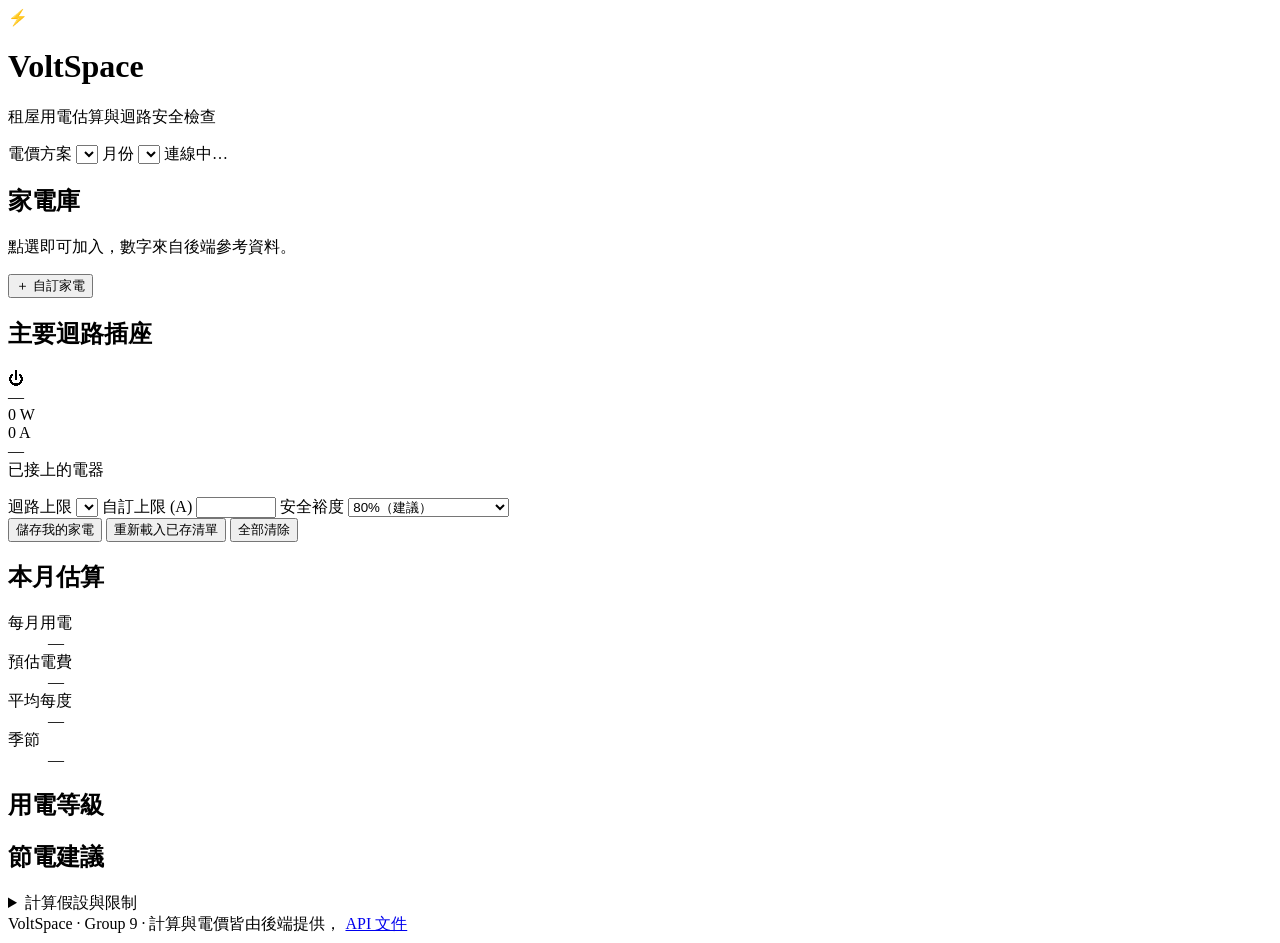
==== backend/web/index.html @ 3326e178 "first commit" ====
<!DOCTYPE html>
<html lang="zh-Hant">
<head>
<meta charset="utf-8" />
<meta name="viewport" content="width=device-width, initial-scale=1" />
<title>VoltSpace — 租屋用電與迴路安全</title>
<link rel="icon" href="data:image/svg+xml,<svg xmlns='http://www.w3.org/2000/svg' viewBox='0 0 100 100'><text y='.9em' font-size='90'>⚡</text></svg>" />
<link rel="stylesheet" href="/app/app.css" />
</head>
<body>
<div class="page">

  <!-- ============ header ============ -->
  <header class="card header">
    <div class="brand">
      <span class="bolt">⚡</span>
      <div>
        <h1>VoltSpace</h1>
        <p class="muted small">租屋用電估算與迴路安全檢查</p>
      </div>
    </div>
    <div class="header-right">
      <label class="field inline">
        <span class="label">電價方案</span>
        <select id="plan"></select>
      </label>
      <label class="field inline">
        <span class="label">月份</span>
        <select id="month"></select>
      </label>
      <span id="conn" class="pill" title="後端連線狀態">連線中…</span>
    </div>
  </header>

  <!-- ============ body ============ -->
  <main class="layout">

    <!-- left: appliance library -->
    <section class="card drawer">
      <h2>家電庫</h2>
      <p class="muted small">點選即可加入，數字來自後端參考資料。</p>
      <div id="presets" class="preset-list"></div>
      <button id="customToggle" class="ghost-btn">＋ 自訂家電</button>
      <form id="customForm" class="custom-form" hidden>
        <input id="cName" placeholder="名稱（例如 除濕機）" required maxlength="80" />
        <div class="row2">
          <input id="cWatts" type="number" placeholder="功率 W" min="0.1" max="100000" step="1" required />
          <input id="cVolts" type="number" placeholder="電壓 V" value="110" min="1" max="1000" step="1" />
        </div>
        <div class="row2">
          <input id="cHours" type="number" placeholder="每日小時" min="0" max="24" step="0.1" required />
          <input id="cDays" type="number" placeholder="每月天數" value="30" min="0" max="31" step="1" />
        </div>
        <input id="cQty" type="number" placeholder="數量" value="1" min="1" max="999" step="1" />
        <div class="row2">
          <button type="submit" class="primary">加入</button>
          <button type="button" id="customCancel" class="ghost-btn">取消</button>
        </div>
      </form>
    </section>

    <!-- centre: the socket -->
    <section class="centre">
      <h2 class="centre-title">主要迴路插座</h2>

      <div id="outlet" class="card outlet">
        <div class="outlet-icon">⏻</div>
        <div id="status" class="status">—</div>
        <div id="watts" class="watts">0 W</div>
        <div id="amps" class="muted small">0 A</div>
        <div class="bar"><div id="bar" class="bar-fill"></div></div>
        <div id="cost" class="cost">—</div>

        <div class="plugged-label">已接上的電器</div>
        <ul id="plugged" class="plugged"></ul>
      </div>

      <div class="card circuit">
        <div class="circuit-row">
          <label class="field">
            <span class="label">迴路上限</span>
            <select id="circuit"></select>
          </label>
          <label class="field">
            <span class="label">自訂上限 (A)</span>
            <input id="ampsLimit" type="number" min="0.1" max="1000" step="0.1" />
          </label>
          <label class="field">
            <span class="label">安全裕度</span>
            <select id="margin">
              <option value="0.8">80%（建議）</option>
              <option value="0.7">70%（保守）</option>
              <option value="1.0">100%（只看是否超限）</option>
            </select>
          </label>
        </div>
        <div class="row-actions">
          <button id="saveAll" class="primary">儲存我的家電</button>
          <button id="reload" class="ghost-btn">重新載入已存清單</button>
          <button id="clearAll" class="danger-btn">全部清除</button>
        </div>
        <p id="saveNote" class="muted small"></p>
      </div>
    </section>

    <!-- right: results -->
    <section class="results">
      <div class="card">
        <h2>本月估算</h2>
        <dl class="stats">
          <div><dt>每月用電</dt><dd id="sKwh">—</dd></div>
          <div><dt>預估電費</dt><dd id="sCost">—</dd></div>
          <div><dt>平均每度</dt><dd id="sRate">—</dd></div>
          <div><dt>季節</dt><dd id="sSeason">—</dd></div>
        </dl>
      </div>

      <div class="card">
        <h2>用電等級</h2>
        <ul id="breakdown" class="breakdown"></ul>
      </div>

      <div class="card">
        <h2>節電建議</h2>
        <p id="saving" class="muted small"></p>
        <ul id="recs" class="recs"></ul>
      </div>

      <details class="card notes">
        <summary>計算假設與限制</summary>
        <ul id="disclaimer" class="small muted"></ul>
      </details>
    </section>
  </main>

  <footer class="muted small centre-title">
    VoltSpace · Group 9 · 計算與電價皆由後端提供，
    <a href="/docs" target="_blank" rel="noreferrer">API 文件</a>
  </footer>
</div>

<div id="toast" class="toast" hidden></div>
<script src="/app/app.js"></script>
</body>
</html>
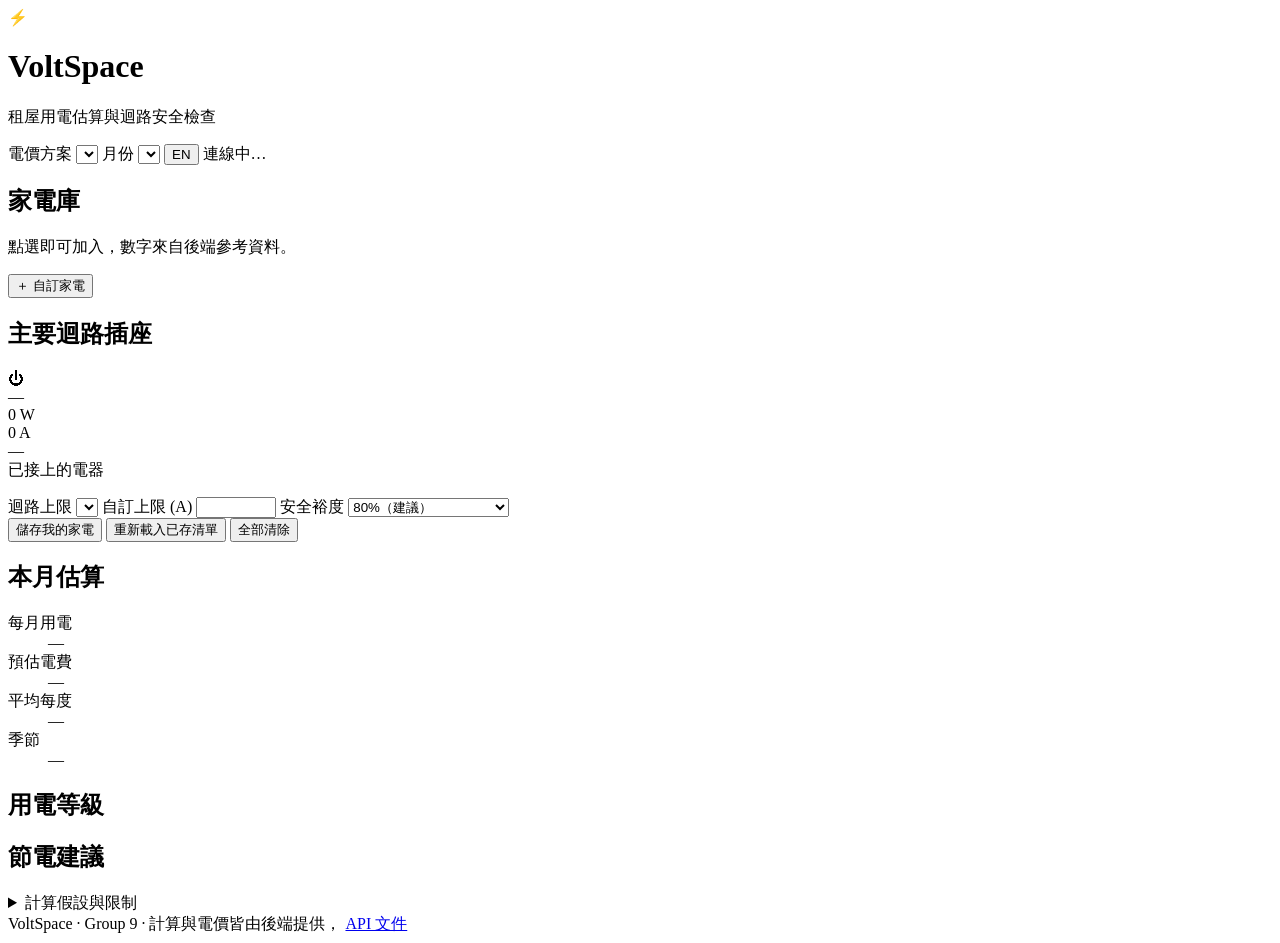
==== commit def63d9a: "feat: 網頁介面支援中英文切換 右上角新增 EN / 中文 按鈕，選擇存在 localStorage，切換後重畫所有動態區塊 （家電庫、方案／月份／迴路選單、電表、建議、注意事項）。  - web" ====
--- a/backend/web/index.html
+++ b/backend/web/index.html
@@ -16,19 +16,23 @@
       <span class="bolt">⚡</span>
       <div>
         <h1>VoltSpace</h1>
-        <p class="muted small">租屋用電估算與迴路安全檢查</p>
+        <p class="muted small" data-i18n="brand.tagline">租屋用電估算與迴路安全檢查</p>
       </div>
     </div>
     <div class="header-right">
       <label class="field inline">
-        <span class="label">電價方案</span>
+        <span class="label" data-i18n="label.plan">電價方案</span>
         <select id="plan"></select>
       </label>
       <label class="field inline">
-        <span class="label">月份</span>
+        <span class="label" data-i18n="label.month">月份</span>
         <select id="month"></select>
       </label>
-      <span id="conn" class="pill" title="後端連線狀態">連線中…</span>
+      <!-- Language switcher: app.js sets the label to the language you can switch TO. -->
+      <button id="langToggle" class="lang-btn" type="button"
+              data-i18n-title="lang.title" title="Switch to English">EN</button>
+      <span id="conn" class="pill" data-i18n-title="conn.title" title="後端連線狀態"
+            data-i18n="conn.checking">連線中…</span>
     </div>
   </header>
 
@@ -37,31 +41,38 @@
 
     <!-- left: appliance library -->
     <section class="card drawer">
-      <h2>家電庫</h2>
-      <p class="muted small">點選即可加入，數字來自後端參考資料。</p>
+      <h2 data-i18n="drawer.title">家電庫</h2>
+      <p class="muted small" data-i18n="drawer.hint">點選即可加入，數字來自後端參考資料。</p>
       <div id="presets" class="preset-list"></div>
-      <button id="customToggle" class="ghost-btn">＋ 自訂家電</button>
-      <form id="customForm" class="custom-form" hidden>
-        <input id="cName" placeholder="名稱（例如 除濕機）" required maxlength="80" />
+      <button id="customToggle" class="ghost-btn" data-i18n="drawer.custom">＋ 自訂家電</button>
+      <!-- novalidate: the browser's native "請輸入有效的值" tooltip is replaced by
+           messages from app.js that name the field and say what to type. -->
+      <form id="customForm" class="custom-form" novalidate hidden>
+        <input id="cName" data-i18n-ph="form.name" placeholder="名稱（例如 除濕機）" maxlength="80" />
         <div class="row2">
-          <input id="cWatts" type="number" placeholder="功率 W" min="0.1" max="100000" step="1" required />
-          <input id="cVolts" type="number" placeholder="電壓 V" value="110" min="1" max="1000" step="1" />
+          <input id="cWatts" inputmode="decimal" data-i18n-ph="form.watts"
+                 placeholder="功率 150 或 150W 都可" />
+          <input id="cVolts" inputmode="decimal" data-i18n-ph="form.volts"
+                 placeholder="電壓 110 或 110V 都可" value="110" />
         </div>
         <div class="row2">
-          <input id="cHours" type="number" placeholder="每日小時" min="0" max="24" step="0.1" required />
-          <input id="cDays" type="number" placeholder="每月天數" value="30" min="0" max="31" step="1" />
+          <input id="cHours" inputmode="decimal" data-i18n-ph="form.hours"
+                 placeholder="每日小時（例 6）" />
+          <input id="cDays" inputmode="decimal" data-i18n-ph="form.days"
+                 placeholder="每月天數" value="30" />
         </div>
-        <input id="cQty" type="number" placeholder="數量" value="1" min="1" max="999" step="1" />
+        <input id="cQty" inputmode="decimal" data-i18n-ph="form.qty" placeholder="數量" value="1" />
+        <p class="muted small custom-hint" data-i18n="form.hint">只要填數字，單位（W／V／小時）可以省略。</p>
         <div class="row2">
-          <button type="submit" class="primary">加入</button>
-          <button type="button" id="customCancel" class="ghost-btn">取消</button>
+          <button type="submit" class="primary" data-i18n="form.add">加入</button>
+          <button type="button" id="customCancel" class="ghost-btn" data-i18n="form.cancel">取消</button>
         </div>
       </form>
     </section>
 
     <!-- centre: the socket -->
     <section class="centre">
-      <h2 class="centre-title">主要迴路插座</h2>
+      <h2 class="centre-title" data-i18n="centre.title">主要迴路插座</h2>
 
       <div id="outlet" class="card outlet">
         <div class="outlet-icon">⏻</div>
@@ -71,33 +82,33 @@
         <div class="bar"><div id="bar" class="bar-fill"></div></div>
         <div id="cost" class="cost">—</div>
 
-        <div class="plugged-label">已接上的電器</div>
+        <div class="plugged-label" data-i18n="outlet.plugged">已接上的電器</div>
         <ul id="plugged" class="plugged"></ul>
       </div>
 
       <div class="card circuit">
         <div class="circuit-row">
           <label class="field">
-            <span class="label">迴路上限</span>
+            <span class="label" data-i18n="circuit.label">迴路上限</span>
             <select id="circuit"></select>
           </label>
           <label class="field">
-            <span class="label">自訂上限 (A)</span>
+            <span class="label" data-i18n="circuit.custom">自訂上限 (A)</span>
             <input id="ampsLimit" type="number" min="0.1" max="1000" step="0.1" />
           </label>
           <label class="field">
-            <span class="label">安全裕度</span>
+            <span class="label" data-i18n="circuit.margin">安全裕度</span>
             <select id="margin">
-              <option value="0.8">80%（建議）</option>
-              <option value="0.7">70%（保守）</option>
-              <option value="1.0">100%（只看是否超限）</option>
+              <option value="0.8" data-i18n="margin.80">80%（建議）</option>
+              <option value="0.7" data-i18n="margin.70">70%（保守）</option>
+              <option value="1.0" data-i18n="margin.100">100%（只看是否超限）</option>
             </select>
           </label>
         </div>
         <div class="row-actions">
-          <button id="saveAll" class="primary">儲存我的家電</button>
-          <button id="reload" class="ghost-btn">重新載入已存清單</button>
-          <button id="clearAll" class="danger-btn">全部清除</button>
+          <button id="saveAll" class="primary" data-i18n="actions.save">儲存我的家電</button>
+          <button id="reload" class="ghost-btn" data-i18n="actions.reload">重新載入已存清單</button>
+          <button id="clearAll" class="danger-btn" data-i18n="actions.clear">全部清除</button>
         </div>
         <p id="saveNote" class="muted small"></p>
       </div>
@@ -106,36 +117,36 @@
     <!-- right: results -->
     <section class="results">
       <div class="card">
-        <h2>本月估算</h2>
+        <h2 data-i18n="results.title">本月估算</h2>
         <dl class="stats">
-          <div><dt>每月用電</dt><dd id="sKwh">—</dd></div>
-          <div><dt>預估電費</dt><dd id="sCost">—</dd></div>
-          <div><dt>平均每度</dt><dd id="sRate">—</dd></div>
-          <div><dt>季節</dt><dd id="sSeason">—</dd></div>
+          <div><dt data-i18n="stat.kwh">每月用電</dt><dd id="sKwh">—</dd></div>
+          <div><dt data-i18n="stat.cost">預估電費</dt><dd id="sCost">—</dd></div>
+          <div><dt data-i18n="stat.rate">平均每度</dt><dd id="sRate">—</dd></div>
+          <div><dt data-i18n="stat.season">季節</dt><dd id="sSeason">—</dd></div>
         </dl>
       </div>
 
       <div class="card">
-        <h2>用電等級</h2>
+        <h2 data-i18n="breakdown.title">用電等級</h2>
         <ul id="breakdown" class="breakdown"></ul>
       </div>
 
       <div class="card">
-        <h2>節電建議</h2>
+        <h2 data-i18n="recs.title">節電建議</h2>
         <p id="saving" class="muted small"></p>
         <ul id="recs" class="recs"></ul>
       </div>
 
       <details class="card notes">
-        <summary>計算假設與限制</summary>
+        <summary data-i18n="notes.summary">計算假設與限制</summary>
         <ul id="disclaimer" class="small muted"></ul>
       </details>
     </section>
   </main>
 
   <footer class="muted small centre-title">
-    VoltSpace · Group 9 · 計算與電價皆由後端提供，
-    <a href="/docs" target="_blank" rel="noreferrer">API 文件</a>
+    <span data-i18n="footer.text">VoltSpace · Group 9 · 計算與電價皆由後端提供，</span>
+    <a href="/docs" target="_blank" rel="noreferrer" data-i18n="footer.api">API 文件</a>
   </footer>
 </div>
 
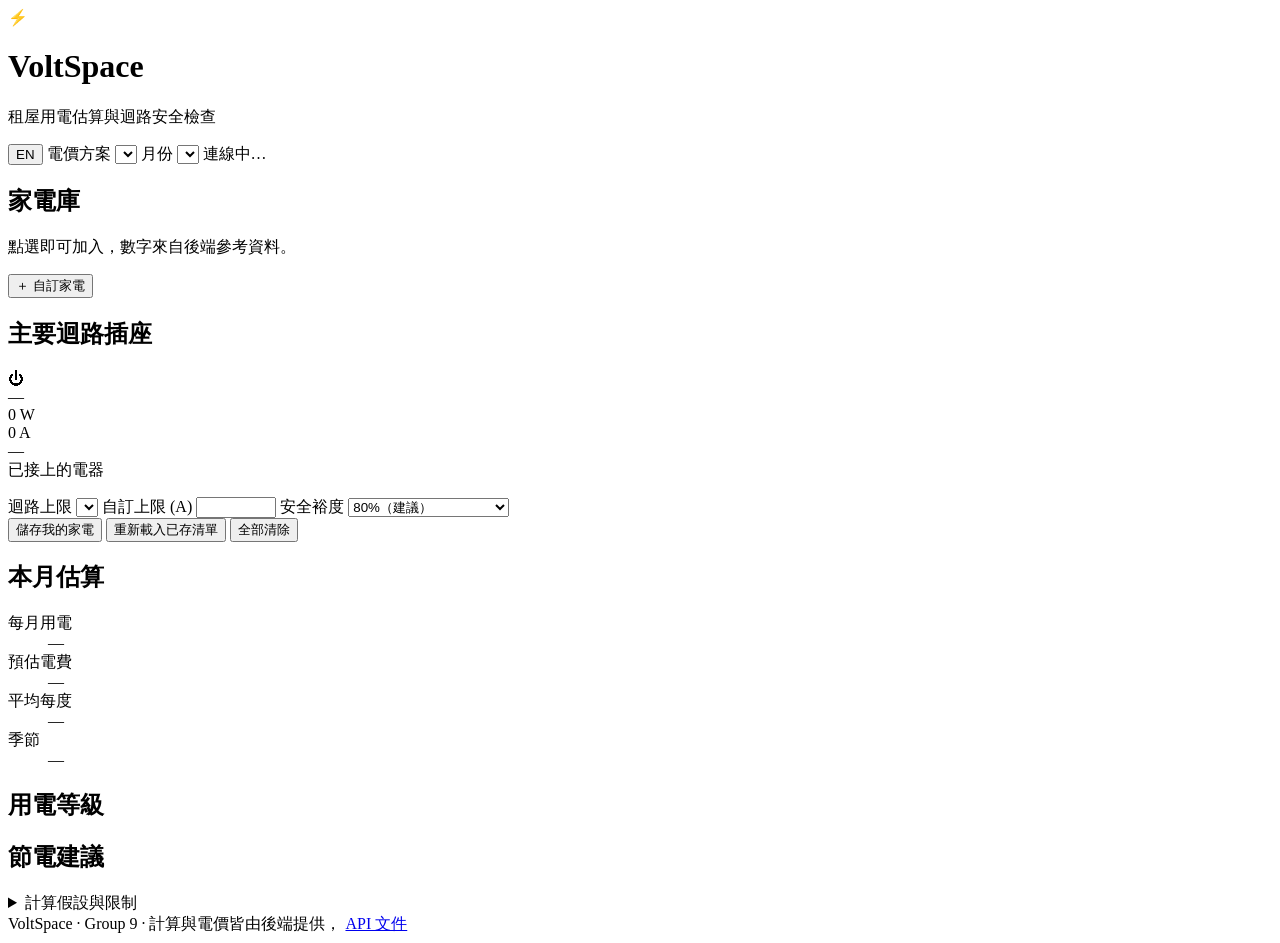
==== commit eac3eb8d: "fix: 前端資源加上 no-cache，避免瀏覽器一直顯示舊版頁面 症狀：語言切換鈕「看不到」。伺服器其實有回傳（已用 HTTP 驗證 HTML 內含 langToggle），問題出在瀏覽器快取。 " ====
--- a/backend/web/index.html
+++ b/backend/web/index.html
@@ -20,6 +20,10 @@
       </div>
     </div>
     <div class="header-right">
+      <!-- Language switcher, first in the group so it is easy to find. app.js sets the
+           label to the language you can switch TO. -->
+      <button id="langToggle" class="lang-btn" type="button"
+              data-i18n-title="lang.title" title="Switch to English">EN</button>
       <label class="field inline">
         <span class="label" data-i18n="label.plan">電價方案</span>
         <select id="plan"></select>
@@ -28,9 +32,6 @@
         <span class="label" data-i18n="label.month">月份</span>
         <select id="month"></select>
       </label>
-      <!-- Language switcher: app.js sets the label to the language you can switch TO. -->
-      <button id="langToggle" class="lang-btn" type="button"
-              data-i18n-title="lang.title" title="Switch to English">EN</button>
       <span id="conn" class="pill" data-i18n-title="conn.title" title="後端連線狀態"
             data-i18n="conn.checking">連線中…</span>
     </div>
